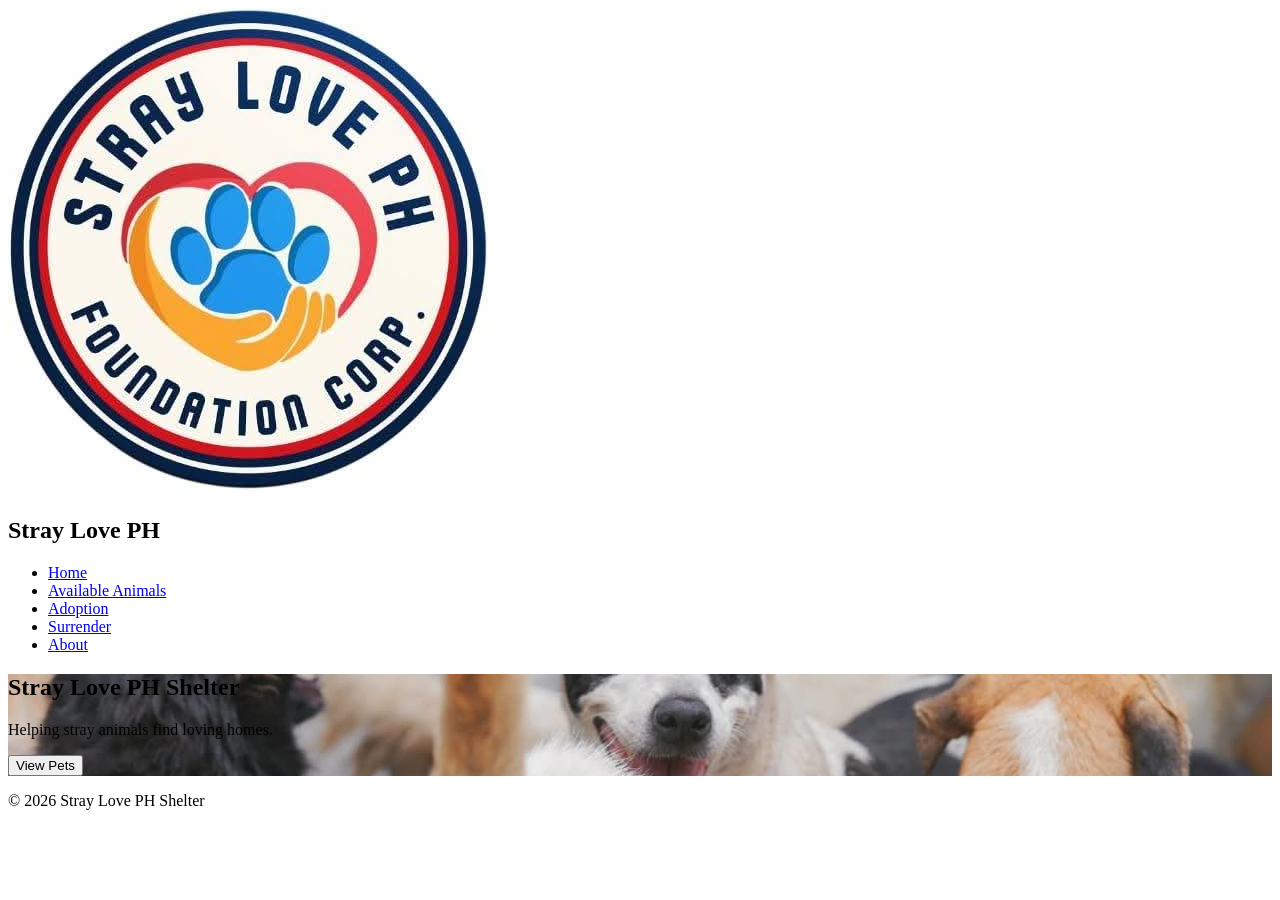
==== index.html @ 371bb51e "Rename index .html to index.html" ====
<!DOCTYPE html>
<html lang="en">
<head>
    <meta charset="UTF-8">
    <meta name="viewport" content="width=device-width, initial-scale=1.0">
    <title>Stray Love PH</title>
    <link rel="stylesheet" href="style.css">
</head>
<body>

    <nav>
        <div class="logo">
            <img src="logo.jpg" alt="Stray Love PH Logo">
            <h2>Stray Love PH</h2>
        </div>
        <ul>
            <li><a href="index.html">Home</a></li>
            <li><a href="animals.html">Available Animals</a></li>
            <li><a href="adoption.html">Adoption</a></li>
            <li><a href="surrender.html">Surrender</a></li>
            <li><a href="about.html">About</a></li>
        </ul>
    </nav>

  <section class="hero" style="background: url('hero-bg.jpg') center center / cover no-repeat;">
        <div class="hero-content">
            <h1>Stray Love PH Shelter</h1>
            <p>Helping stray animals find loving homes.</p>
            <a href="animals.html"><button>View Pets</button></a>
        </div>
    </section>

    <footer>
        <p>© 2026 Stray Love PH Shelter</p>
    </footer>

</body>
</html>
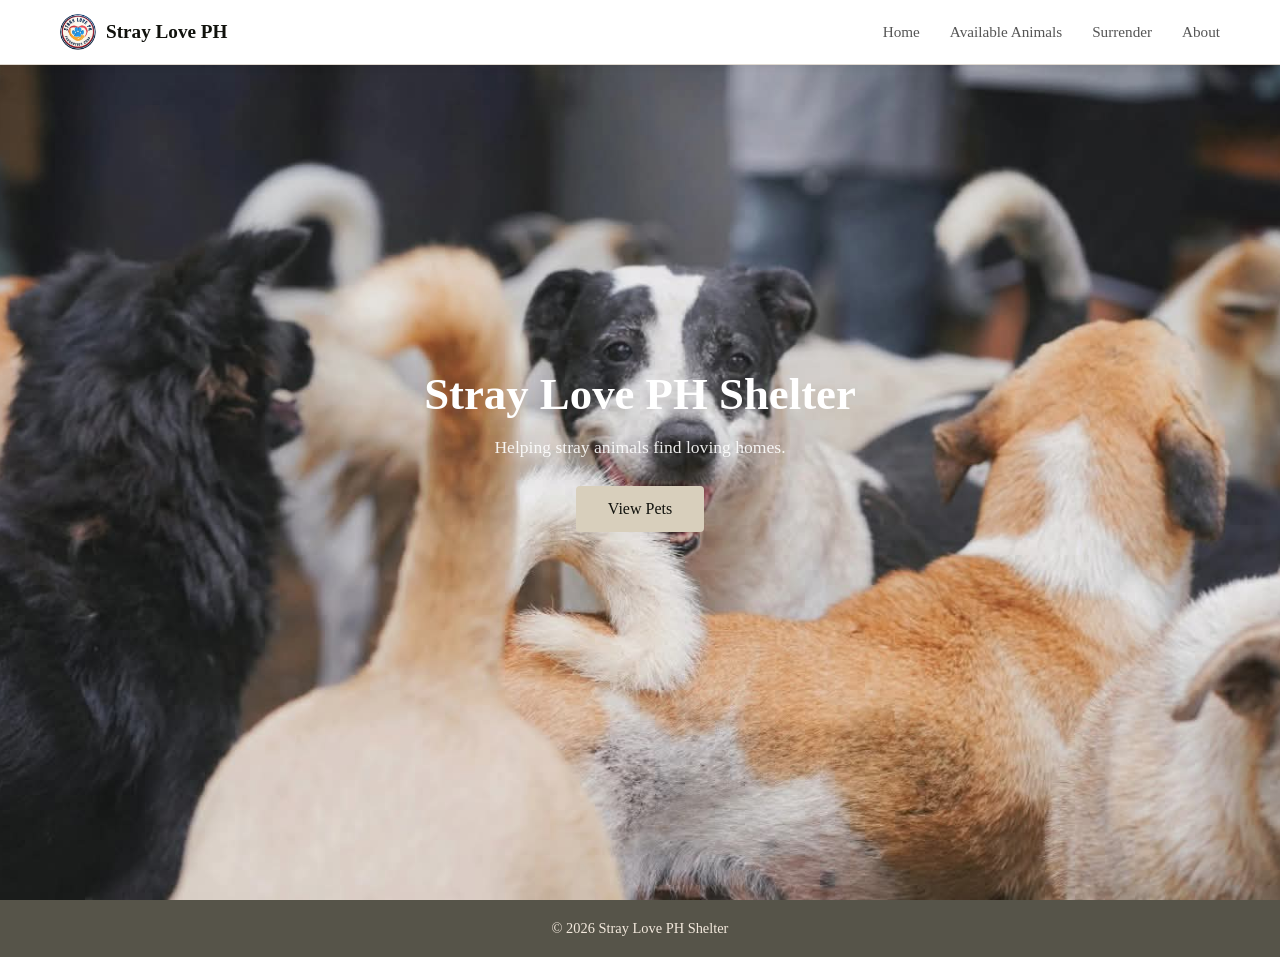
==== commit 38c4d0ee: "Update index.html" ====
--- a/index.html
+++ b/index.html
@@ -16,7 +16,7 @@
         <ul>
             <li><a href="index.html">Home</a></li>
             <li><a href="animals.html">Available Animals</a></li>
-            <li><a href="adoption.html">Adoption</a></li>
+        
             <li><a href="surrender.html">Surrender</a></li>
             <li><a href="about.html">About</a></li>
         </ul>
--- a/style.css
+++ b/style.css
@@ -0,0 +1,936 @@
+/* ===== RESET & BASE ===== */
+html {
+    scroll-behavior: smooth;
+}
+
+* {
+    margin: 0;
+    padding: 0;
+    box-sizing: border-box;
+    font-family: Cambria, Cochin, Georgia, Times, 'Times New Roman', serif;
+}
+
+body {
+    font-size: 16px;
+    background: #D8CFBC;
+    color: #11120D;
+}
+
+
+/* ===== NAVBAR ===== */
+nav {
+    position: fixed;
+    top: 0;
+    left: 0;
+    width: 100%;
+    background: #ffffff;
+    padding: 14px 60px;
+    display: flex;
+    align-items: center;
+    justify-content: space-between;
+    border-bottom: 1px solid #e0d9d0;
+    z-index: 1000;
+    box-shadow: 0 2px 8px rgba(0,0,0,0.06);
+}
+
+.logo {
+    display: flex;
+    align-items: center;
+    gap: 10px;
+}
+
+.logo img {
+    width: 36px;
+    height: 36px;
+    object-fit: cover;
+    border-radius: 50%;
+}
+
+.logo h2 {
+    font-size: 1.2rem;
+    color: #11120D;
+}
+
+nav ul {
+    list-style: none;
+    display: flex;
+    gap: 30px;
+}
+
+nav a {
+    text-decoration: none;
+    color: #555;
+    font-size: 0.95rem;
+    transition: color 0.2s;
+}
+
+nav a:hover,
+nav a.active {
+    color: #11120D;
+    font-weight: bold;
+}
+
+
+/* ===== PAGE WRAPPER (pushes content below fixed nav) ===== */
+.page-wrapper {
+    padding-top: 80px;
+    min-height: calc(100vh - 64px);
+}
+
+
+/* ===== HERO ===== */
+.hero {
+    height: 100vh;
+    background-color: #565449;
+    display: flex;
+    align-items: center;
+    justify-content: center;
+    text-align: center;
+    color: white;
+}
+
+.hero-content {
+    max-width: 600px;
+    padding: 0 20px;
+}
+
+.hero h1 {
+    font-size: 2.8rem;
+    margin-bottom: 16px;
+    line-height: 1.2;
+}
+
+.hero p {
+    font-size: 1.1rem;
+    margin-bottom: 28px;
+    opacity: 0.9;
+}
+
+.hero button {
+    padding: 14px 32px;
+    border: none;
+    background: #D8CFBC;
+    color: #11120D;
+    font-size: 1rem;
+    cursor: pointer;
+    border-radius: 4px;
+    transition: background 0.2s;
+}
+
+.hero button:hover {
+    background: #c8bfac;
+}
+
+
+/* ===== SECTION BASE ===== */
+section {
+    padding: 60px 40px;
+    text-align: center;
+}
+
+section h2 {
+    font-size: 1.8rem;
+    margin-bottom: 10px;
+}
+
+.section-subtitle {
+    color: #666;
+    font-size: 1rem;
+    margin-bottom: 10px;
+}
+
+
+/* ===== ANIMALS SECTION ===== */
+.animals-section {
+    padding: 60px 60px;
+}
+
+.cards {
+    display: flex;
+    justify-content: center;
+    flex-wrap: wrap;
+    gap: 24px;
+    margin-top: 30px;
+}
+
+.card {
+    background: #FFFBF4;
+    width: 240px;
+    border: 1px solid #e5ddd0;
+    border-radius: 10px;
+    overflow: hidden;
+    box-shadow: 0 2px 8px rgba(0,0,0,0.05);
+    transition: transform 0.2s, box-shadow 0.2s;
+}
+
+.card:hover {
+    transform: translateY(-4px);
+    box-shadow: 0 6px 16px rgba(0,0,0,0.1);
+}
+
+.card img {
+    width: 100%;
+    height: 180px;
+    object-fit: cover;
+}
+
+.card-body {
+    padding: 14px;
+}
+
+.card-body h3 {
+    margin-bottom: 10px;
+    font-size: 1.1rem;
+}
+
+.card button {
+    padding: 8px 20px;
+    background: #D8CFBC;
+    color: #11120D;
+    border: none;
+    border-radius: 4px;
+    cursor: pointer;
+    font-size: 0.9rem;
+    transition: background 0.2s;
+}
+
+.card button:hover {
+    background: #c8bfac;
+}
+
+
+/* ===== FORM SECTIONS ===== */
+.form-section {
+    max-width: 560px;
+    margin: 0 auto;
+    padding: 80px 20px 60px;
+    text-align: center;
+}
+
+.form-section h2 {
+    font-size: 1.8rem;
+    margin-bottom: 10px;
+}
+
+/* Adoption Steps */
+.steps {
+    display: flex;
+    flex-wrap: wrap;
+    justify-content: center;
+    gap: 12px;
+    margin: 24px 0 32px;
+}
+
+.step {
+    background: #FFFBF4;
+    border: 1px solid #e5ddd0;
+    border-radius: 8px;
+    padding: 10px 18px;
+    font-size: 0.9rem;
+    display: flex;
+    align-items: center;
+    gap: 8px;
+}
+
+.step span {
+    background: #565449;
+    color: white;
+    width: 22px;
+    height: 22px;
+    border-radius: 50%;
+    display: flex;
+    align-items: center;
+    justify-content: center;
+    font-size: 0.8rem;
+    font-weight: bold;
+    flex-shrink: 0;
+}
+
+/* Form inputs */
+form {
+    text-align: left;
+}
+
+form input,
+form textarea {
+    width: 100%;
+    padding: 10px 14px;
+    margin-bottom: 14px;
+    border: 1px solid #ccc;
+    border-radius: 4px;
+    font-size: 0.95rem;
+    font-family: inherit;
+    background: #FFFBF4;
+    color: #11120D;
+}
+
+form input:focus,
+form textarea:focus {
+    outline: none;
+    border-color: #565449;
+}
+
+form button {
+    display: block;
+    width: 100%;
+    padding: 12px;
+    background: #565449;
+    color: #F3E9DD;
+    border: none;
+    border-radius: 4px;
+    font-size: 1rem;
+    font-family: inherit;
+    cursor: pointer;
+    transition: background 0.2s;
+}
+
+form button:hover {
+    background: #3e3c35;
+}
+
+
+/* ===== ABOUT SECTION ===== */
+.about-section {
+    max-width: 900px;
+    margin: 0 auto;
+    padding: 80px 20px 60px;
+    text-align: center;
+}
+
+.about-section h2 {
+    font-size: 1.8rem;
+    margin-bottom: 20px;
+}
+
+.about-intro {
+    font-size: 1rem;
+    line-height: 1.8;
+    color: white;
+    margin-bottom: 40px;
+    max-width: 720px;
+    margin-left: auto;
+    margin-right: auto;
+}
+
+.about-grid {
+    display: flex;
+    flex-wrap: wrap;
+    gap: 20px;
+    justify-content: center;
+}
+
+.about-card {
+    background: #FFFBF4;
+    border: 1px solid #e5ddd0;
+    border-radius: 10px;
+    padding: 28px 24px;
+    flex: 1;
+    min-width: 220px;
+    max-width: 280px;
+    text-align: left;
+}
+
+.about-card h3 {
+    font-size: 1.1rem;
+    margin-bottom: 10px;
+    color: #565449;
+}
+
+.about-card p {
+    font-size: 0.9rem;
+    line-height: 1.7;
+    color: #444;
+    margin-bottom: 6px;
+}
+
+
+/* ===== FOOTER ===== */
+footer {
+    background: #565449;
+    color: #F3E9DD;
+    text-align: center;
+    padding: 20px 40px;
+    font-size: 0.9rem;
+}
+
+  
+        /* ── PET INFO MODAL ── */
+        .modal-overlay {
+            display: none;
+            position: fixed;
+            inset: 0;
+            background: rgba(20,16,10,0.75);
+            z-index: 2000;
+            align-items: center;
+            justify-content: center;
+            padding: 20px;
+            backdrop-filter: blur(4px);
+        }
+        .modal-overlay.active { display: flex; }
+        .modal {
+            background: #fff;
+            border-radius: 14px;
+            max-width: 780px;
+            width: 100%;
+            position: relative;
+            overflow: hidden;
+            box-shadow: 0 20px 60px rgba(0,0,0,0.28);
+            animation: modalIn 0.3s ease;
+        }
+        @keyframes modalIn {
+            from { opacity:0; transform: scale(0.92) translateY(20px); }
+            to   { opacity:1; transform: scale(1) translateY(0); }
+        }
+        .modal-close {
+            position: absolute;
+            top: 14px; right: 14px;
+            background: #F5EFE4;
+            border: none;
+            width: 34px; height: 34px;
+            border-radius: 50%;
+            font-size: 0.9rem;
+            cursor: pointer;
+            z-index: 10;
+            color: #2A2720;
+            transition: background 0.2s;
+        }
+        .modal-close:hover { background: #D8CFBC; }
+        .modal-layout { display: flex; flex-wrap: wrap; }
+        .modal-img-wrap { flex: 0 0 300px; }
+        .modal-img-wrap img { width: 100%; height: 100%; min-height: 280px; object-fit: cover; }
+        .modal-info { flex: 1; padding: 32px 28px; min-width: 240px; }
+        .modal-badge {
+            display: inline-block;
+            background: #C4703A;
+            color: #fff;
+            font-size: 0.7rem;
+            font-weight: 700;
+            letter-spacing: 0.12em;
+            text-transform: uppercase;
+            padding: 4px 12px;
+            border-radius: 20px;
+            margin-bottom: 10px;
+        }
+        .modal-info h2 { font-family:'Playfair Display',serif; font-size:1.9rem; margin-bottom:14px; }
+        .modal-details { display:flex; gap:18px; margin-bottom:14px; flex-wrap:wrap; }
+        .modal-detail  { display:flex; flex-direction:column; }
+        .modal-detail span   { font-size:0.68rem; font-weight:700; letter-spacing:0.12em; text-transform:uppercase; color:#5C5750; }
+        .modal-detail strong { font-size:0.9rem; color:#2A2720; }
+        .modal-info > p { font-size:0.88rem; color:#5C5750; line-height:1.7; margin-bottom:22px; }
+        .modal-adopt-btn {
+            display: inline-block;
+            background: #C4703A;
+            color: #fff;
+            padding: 11px 26px;
+            border-radius: 30px;
+            font-size: 0.88rem;
+            font-weight: 700;
+            letter-spacing: 0.05em;
+            text-transform: uppercase;
+            border: none;
+            cursor: pointer;
+            transition: background 0.2s, transform 0.15s;
+            font-family: 'Lato', sans-serif;
+        }
+        .modal-adopt-btn:hover { background:#A85A2C; transform:translateY(-2px); }
+
+        /* ── ADOPTION SLIDE PANEL ── */
+        .adopt-panel-overlay {
+            display: none;
+            position: fixed;
+            inset: 0;
+            background: rgba(20,16,10,0.6);
+            z-index: 3000;
+            backdrop-filter: blur(3px);
+        }
+        .adopt-panel-overlay.active { display: block; }
+        .adopt-panel {
+            position: fixed;
+            top: 0; right: -100%;
+            width: 100%;
+            max-width: 560px;
+            height: 100%;
+            background: #FFFBF4;
+            z-index: 3001;
+            overflow-y: auto;
+            transition: right 0.4s cubic-bezier(0.25,0.46,0.45,0.94);
+            box-shadow: -8px 0 40px rgba(0,0,0,0.2);
+        }
+        .adopt-panel.open { right: 0; }
+        .adopt-panel-header {
+            background: #2A2720;
+            color: #fff;
+            padding: 22px 28px;
+            display: flex;
+            align-items: center;
+            justify-content: space-between;
+            position: sticky;
+            top: 0;
+            z-index: 10;
+        }
+        .adopt-panel-header h3 {
+            font-family:'Playfair Display',serif;
+            font-size: 1.1rem;
+            display: flex;
+            align-items: center;
+            gap: 10px;
+        }
+        .pet-name-badge {
+            background: #C4703A;
+            color: #fff;
+            font-size: 0.72rem;
+            font-weight: 700;
+            padding: 3px 10px;
+            border-radius: 20px;
+            font-family: 'Lato', sans-serif;
+        }
+        .panel-close {
+            background: rgba(255,255,255,0.12);
+            border: none;
+            color: #fff;
+            width: 32px; height: 32px;
+            border-radius: 50%;
+            font-size: 0.9rem;
+            cursor: pointer;
+            transition: background 0.2s;
+        }
+        .panel-close:hover { background: rgba(255,255,255,0.25); }
+        .adopt-panel-body { padding: 28px; }
+
+        /* Step dots */
+        .panel-steps {
+            display: flex;
+            align-items: center;
+            justify-content: center;
+            gap: 0;
+            margin-bottom: 28px;
+        }
+        .panel-step-dot { display:flex; flex-direction:column; align-items:center; gap:5px; }
+        .panel-step-dot span {
+            width:32px; height:32px;
+            border-radius:50%;
+            background:#E2D9CC;
+            color:#5C5750;
+            display:flex; align-items:center; justify-content:center;
+            font-weight:700; font-size:0.8rem;
+            transition: all 0.3s;
+        }
+        .panel-step-dot label { font-size:0.65rem; font-weight:700; text-transform:uppercase; letter-spacing:0.06em; color:#5C5750; }
+        .panel-step-dot.active span { background:#C4703A; color:#fff; box-shadow:0 0 0 4px rgba(196,112,58,0.2); }
+        .panel-step-dot.active label { color:#C4703A; }
+        .panel-step-dot.done span   { background:#2A2720; color:#fff; }
+        .panel-step-line { width:40px; height:2px; background:#E2D9CC; margin:0 4px 26px; }
+
+        /* Form steps */
+        .panel-form-step { display:none; }
+        .panel-form-step.active { display:block; animation:fadeUp 0.3s ease; }
+        @keyframes fadeUp {
+            from { opacity:0; transform:translateY(14px); }
+            to   { opacity:1; transform:translateY(0); }
+        }
+        .panel-form-step h4 { font-family:'Playfair Display',serif; font-size:1.15rem; margin-bottom:6px; color:#2A2720; }
+        .panel-form-step .step-sub { font-size:0.83rem; color:#7A6A55; margin-bottom:20px; }
+
+        .pf-group { display:flex; flex-direction:column; gap:5px; margin-bottom:13px; }
+        .pf-group label { font-size:0.75rem; font-weight:700; letter-spacing:0.07em; text-transform:uppercase; color:#5C5750; }
+        .pf-group .req  { color:#C4703A; }
+        .pf-group input,
+        .pf-group select,
+        .pf-group textarea {
+            width:100%; padding:10px 13px;
+            border:1px solid #E2D9CC; border-radius:6px;
+            font-size:0.93rem; font-family:'Lato',sans-serif;
+            background:#fff; color:#2A2720;
+            transition: border-color 0.2s, box-shadow 0.2s;
+        }
+        .pf-group input:focus,
+        .pf-group select:focus,
+        .pf-group textarea:focus {
+            outline:none; border-color:#C4703A;
+            box-shadow:0 0 0 3px rgba(196,112,58,0.12);
+        }
+        .pf-group textarea { resize:vertical; }
+        .pf-two { display:grid; grid-template-columns:1fr 1fr; gap:12px; }
+
+        .panel-nav {
+            display:flex; justify-content:space-between; align-items:center;
+            margin-top:22px; padding-top:18px; border-top:1px solid #E2D9CC;
+        }
+        .btn-panel-next {
+            background:#C4703A; color:#fff; border:none;
+            padding:11px 26px; border-radius:30px;
+            font-family:'Lato',sans-serif; font-size:0.85rem;
+            font-weight:700; letter-spacing:0.05em; text-transform:uppercase;
+            cursor:pointer; transition:background 0.2s;
+        }
+        .btn-panel-next:hover { background:#A85A2C; }
+        .btn-panel-back {
+            background:transparent; color:#5C5750;
+            border:1px solid #E2D9CC; padding:10px 22px;
+            border-radius:30px; font-family:'Lato',sans-serif;
+            font-size:0.85rem; font-weight:700; cursor:pointer;
+            transition:border-color 0.2s, color 0.2s;
+        }
+        .btn-panel-back:hover { border-color:#2A2720; color:#2A2720; }
+
+        /* Summary */
+        .summary-box { background:#F5EFE4; border:1px solid #E2D9CC; border-radius:10px; padding:16px; margin-bottom:14px; }
+        .summary-row { display:flex; justify-content:space-between; padding:7px 0; border-bottom:1px solid #E2D9CC; font-size:0.83rem; gap:16px; }
+        .summary-row:last-child { border-bottom:none; }
+        .summary-row span   { color:#7A6A55; flex-shrink:0; }
+        .summary-row strong { text-align:right; color:#2A2720; }
+        .checkbox-label {
+            display:flex; align-items:flex-start; gap:10px;
+            font-size:0.85rem; color:#5C5750; cursor:pointer; line-height:1.5;
+        }
+        .checkbox-label input { margin-top:3px; flex-shrink:0; accent-color:#C4703A; }
+
+        /* Success */
+        .panel-success { text-align:center; padding:50px 20px; }
+        .panel-success .success-icon { font-size:3.5rem; margin-bottom:16px; animation:bounce 0.6s ease; }
+        @keyframes bounce { 0%,100%{transform:scale(1);} 50%{transform:scale(1.3);} }
+        .panel-success h2 { font-family:'Playfair Display',serif; font-size:1.7rem; margin-bottom:10px; }
+        .panel-success p  { font-size:0.9rem; color:#5C5750; max-width:340px; margin:auto; line-height:1.7; }
+        .btn-done {
+            display:inline-block; margin-top:24px;
+            background:#2A2720; color:#fff;
+            padding:11px 28px; border-radius:30px;
+            font-size:0.85rem; font-weight:700;
+            border:none; cursor:pointer;
+            font-family:'Lato',sans-serif; transition:background 0.2s;
+        }
+        .btn-done:hover { background:#C4703A; }
+
+        @media (max-width:600px) {
+            .modal-img-wrap { flex:0 0 100%; }
+            .modal-img-wrap img { height:200px; min-height:unset; }
+            .adopt-panel { max-width:100%; }
+            .pf-two { grid-template-columns:1fr; }
+        }
+    .page-hero-small {
+    text-align: center;
+}
+
+.filter-bar {
+    display: flex;
+    justify-content: center; /* eto yung maggitna */
+    gap: 10px; /* optional spacing */
+    margin-top: 15px;
+}    display: flex;
+    align-items: center;
+    gap: 10px;
+}
+
+.logo img {
+    width: 36px;
+    height: 36px;
+    object-fit: cover;
+    border-radius: 50%;
+}
+
+.logo h2 {
+    font-size: 1.2rem;
+    color: #11120D;
+}
+
+nav ul {
+    list-style: none;
+    display: flex;
+    gap: 30px;
+}
+
+nav a {
+    text-decoration: none;
+    color: #555;
+    font-size: 0.95rem;
+    transition: color 0.2s;
+}
+
+nav a:hover,
+nav a.active {
+    color: #11120D;
+    font-weight: bold;
+}
+
+
+/* ===== PAGE WRAPPER (pushes content below fixed nav) ===== */
+.page-wrapper {
+    padding-top: 80px;
+    min-height: calc(100vh - 64px);
+}
+
+
+/* ===== HERO ===== */
+.hero {
+    height: 100vh;
+    background-color: #565449;
+    display: flex;
+    align-items: center;
+    justify-content: center;
+    text-align: center;
+    color: white;
+}
+
+.hero-content {
+    max-width: 600px;
+    padding: 0 20px;
+}
+
+.hero h1 {
+    font-size: 2.8rem;
+    margin-bottom: 16px;
+    line-height: 1.2;
+}
+
+.hero p {
+    font-size: 1.1rem;
+    margin-bottom: 28px;
+    opacity: 0.9;
+}
+
+.hero button {
+    padding: 14px 32px;
+    border: none;
+    background: #D8CFBC;
+    color: #11120D;
+    font-size: 1rem;
+    cursor: pointer;
+    border-radius: 4px;
+    transition: background 0.2s;
+}
+
+.hero button:hover {
+    background: #c8bfac;
+}
+
+
+/* ===== SECTION BASE ===== */
+section {
+    padding: 60px 40px;
+    text-align: center;
+}
+
+section h2 {
+    font-size: 1.8rem;
+    margin-bottom: 10px;
+}
+
+.section-subtitle {
+    color: #666;
+    font-size: 1rem;
+    margin-bottom: 10px;
+}
+
+
+/* ===== ANIMALS SECTION ===== */
+.animals-section {
+    padding: 60px 60px;
+}
+
+.cards {
+    display: flex;
+    justify-content: center;
+    flex-wrap: wrap;
+    gap: 24px;
+    margin-top: 30px;
+}
+
+.card {
+    background: #FFFBF4;
+    width: 240px;
+    border: 1px solid #e5ddd0;
+    border-radius: 10px;
+    overflow: hidden;
+    box-shadow: 0 2px 8px rgba(0,0,0,0.05);
+    transition: transform 0.2s, box-shadow 0.2s;
+}
+
+.card:hover {
+    transform: translateY(-4px);
+    box-shadow: 0 6px 16px rgba(0,0,0,0.1);
+}
+
+.card img {
+    width: 100%;
+    height: 180px;
+    object-fit: cover;
+}
+
+.card-body {
+    padding: 14px;
+}
+
+.card-body h3 {
+    margin-bottom: 10px;
+    font-size: 1.1rem;
+}
+
+.card button {
+    padding: 8px 20px;
+    background: #D8CFBC;
+    color: #11120D;
+    border: none;
+    border-radius: 4px;
+    cursor: pointer;
+    font-size: 0.9rem;
+    transition: background 0.2s;
+}
+
+.card button:hover {
+    background: #c8bfac;
+}
+
+
+/* ===== FORM SECTIONS ===== */
+.form-section {
+    max-width: 560px;
+    margin: 0 auto;
+    padding: 80px 20px 60px;
+    text-align: center;
+}
+
+.form-section h2 {
+    font-size: 1.8rem;
+    margin-bottom: 10px;
+}
+
+/* Adoption Steps */
+.steps {
+    display: flex;
+    flex-wrap: wrap;
+    justify-content: center;
+    gap: 12px;
+    margin: 24px 0 32px;
+}
+
+.step {
+    background: #FFFBF4;
+    border: 1px solid #e5ddd0;
+    border-radius: 8px;
+    padding: 10px 18px;
+    font-size: 0.9rem;
+    display: flex;
+    align-items: center;
+    gap: 8px;
+}
+
+.step span {
+    background: #565449;
+    color: white;
+    width: 22px;
+    height: 22px;
+    border-radius: 50%;
+    display: flex;
+    align-items: center;
+    justify-content: center;
+    font-size: 0.8rem;
+    font-weight: bold;
+    flex-shrink: 0;
+}
+
+/* Form inputs */
+form {
+    text-align: left;
+}
+
+form input,
+form textarea {
+    width: 100%;
+    padding: 10px 14px;
+    margin-bottom: 14px;
+    border: 1px solid #ccc;
+    border-radius: 4px;
+    font-size: 0.95rem;
+    font-family: inherit;
+    background: #FFFBF4;
+    color: #11120D;
+}
+
+form input:focus,
+form textarea:focus {
+    outline: none;
+    border-color: #565449;
+}
+
+form button {
+    display: block;
+    width: 100%;
+    padding: 12px;
+    background: #565449;
+    color: #F3E9DD;
+    border: none;
+    border-radius: 4px;
+    font-size: 1rem;
+    font-family: inherit;
+    cursor: pointer;
+    transition: background 0.2s;
+}
+
+form button:hover {
+    background: #3e3c35;
+}
+
+
+/* ===== ABOUT SECTION ===== */
+.about-section {
+    max-width: 900px;
+    margin: 0 auto;
+    padding: 80px 20px 60px;
+    text-align: center;
+}
+
+.about-section h2 {
+    font-size: 1.8rem;
+    margin-bottom: 20px;
+}
+
+.about-intro {
+    font-size: 1rem;
+    line-height: 1.8;
+    color: #333;
+    margin-bottom: 40px;
+    max-width: 720px;
+    margin-left: auto;
+    margin-right: auto;
+}
+
+.about-grid {
+    display: flex;
+    flex-wrap: wrap;
+    gap: 20px;
+    justify-content: center;
+}
+
+.about-card {
+    background: #FFFBF4;
+    border: 1px solid #e5ddd0;
+    border-radius: 10px;
+    padding: 28px 24px;
+    flex: 1;
+    min-width: 220px;
+    max-width: 280px;
+    text-align: left;
+}
+
+.about-card h3 {
+    font-size: 1.1rem;
+    margin-bottom: 10px;
+    color: #565449;
+}
+
+.about-card p {
+    font-size: 0.9rem;
+    line-height: 1.7;
+    color: #444;
+    margin-bottom: 6px;
+}
+
+
+/* ===== FOOTER ===== */
+footer {
+    background: #565449;
+    color: #F3E9DD;
+    text-align: center;
+    padding: 20px 40px;
+    font-size: 0.9rem;
+}
